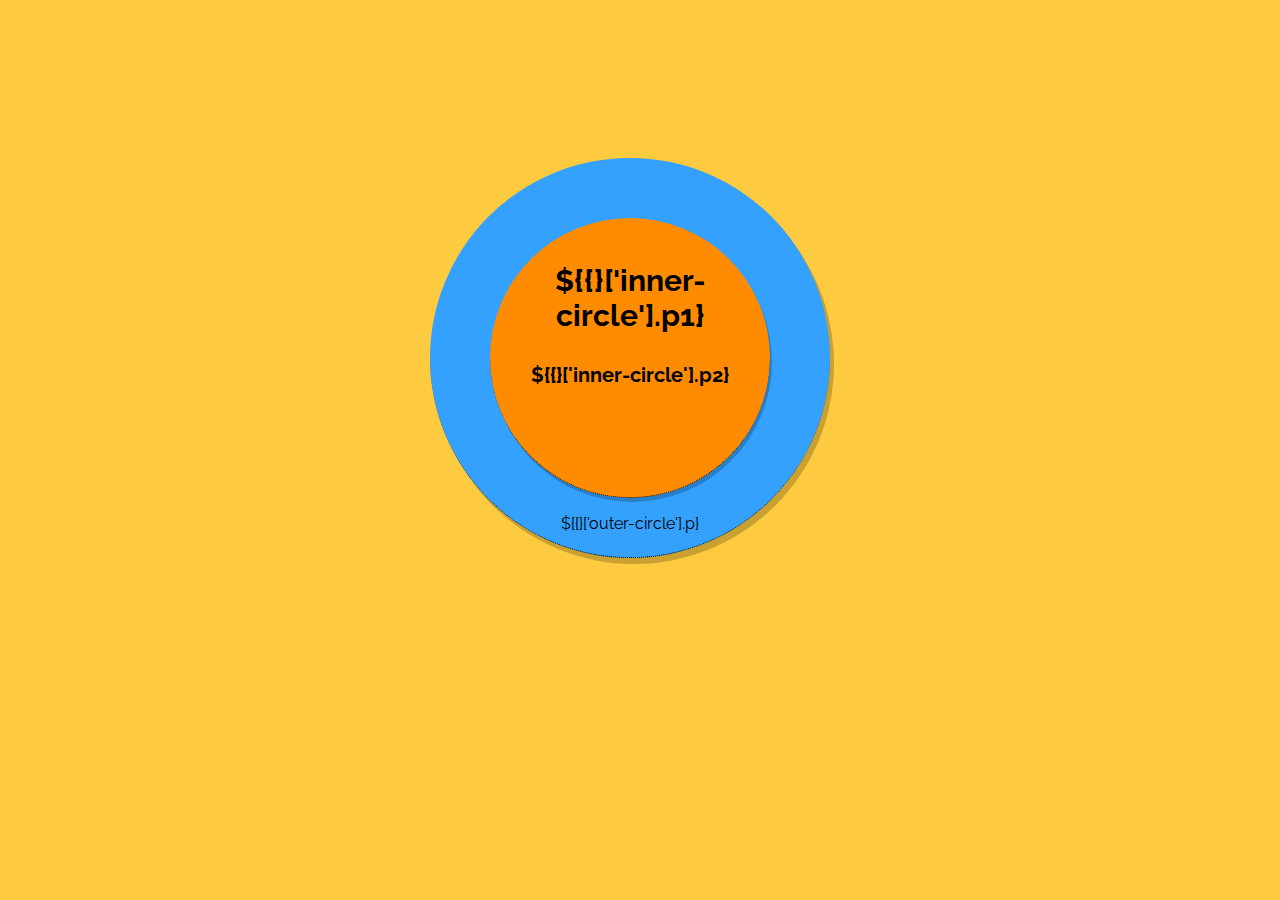
==== home-page.html @ 9caeaba4 "Applied javasricpting templating, added connecting lines with transition effects" ====
<!DOCTYPE html>
<html>
<head>
    <meta charset="UTF-8" />
    <meta name="viewport" content="width=device-width, initial-scale=1">
    <title>sourabhdhingra</title>
    <link rel="stylesheet" href="home-page.css">
    <link rel="stylesheet" href="colorful.css">
    <!-- <link rel="stylesheet" href="light.css"> -->
    <link rel="preconnect" href="https://fonts.googleapis.com">
<link rel="preconnect" href="https://fonts.gstatic.com" crossorigin>
<link href="https://fonts.googleapis.com/css2?family=Raleway:wght@300&display=swap" rel="stylesheet">
</head>
<body style="font-family: 'Raleway', sans-serif;">
    <!-- scripts -->
    <script src="transition-effects.js" type="text/javascript"></script>
    <script src="template-engine.js" type="module"></script>
 
    <div class="container content prevent-select" id="index">
        <!-- line to connect option 1 to outer circle -->
        <div class="line line1"></div> 
        <!-- line to connect option 2 to outer circle -->
        <div class="line line2"></div> 
        <!-- line to connect option 3 to outer circle -->
        <div class="line line3"></div>
        <!-- line to connect option 4 to outer circle -->
        <div class="line line4"></div>

        <!-- option circles, outer and inner -->
        <div class="option-circle option-1">
            <p>${{}['option-circles']['option-circle-1'].p}</p>
        </div>

        <div class="option-circle option-2">
            <p>${{}['option-circles']['option-circle-2'].p}</p>
        </div>

        <div class="outer-circle tooltip">
            <div class="inner-circle tooltip" onclick="toggleOptions()">
                <span class="tooltiptext">Clicking on the inner disc would expand out the available options.</span>
                <p style="font-size: 30px; font-weight: bolder;">${{}['inner-circle'].p1}</p>
                <p style="font-size: 20px;font-weight: bold;">${{}['inner-circle'].p2}</p>
            </div>
            <span class="tooltiptext">Clicking the outer disc button will help you navigate back!</span>
            <p>${{}['outer-circle'].p}</p>
        </div>

        <div class="option-circle option-3">
            <p>${{}['option-circles']['option-circle-3'].p}</p>
        </div>

        <div class="option-circle option-4">
            <p>${{}['option-circles']['option-circle-4'].p}</p>
        </div>

        <!-- experiment -->
        <div id="experiment"></div>
    </div>
</body>
</html>
---- home-page.css ----
.root {
    --outer-circle-sqaure-length: 400px;
    --inner-circle-sqaure-length: 300px;
}

* {
    box-sizing: border-box;
}

.line {
    width: 300px;
    height: 47px;
    border-bottom: 10px solid var(--connecting-line);
    position: absolute;
    z-index: -1;
    visibility: hidden;
}

.line1 {
    transform: rotateZ(20deg) translate(-304px, 125px);
}

.line2 {
    transform: rotateZ(-20deg) translate(280px, 125px);
}

.line3 {
    transform: rotateZ(-30deg) translate(-420px, 125px);
}

.line4 {
    transform: rotateZ(30deg) translate(410px, 125px);
}

body {
    background-color: var(--body-bg);
}

.container {
    display: flex;
    justify-content: center;
    align-items: center;
}

/* inner circle properties */
.inner-circle {
    border-radius: 50%;
    height: 280px;
    width: 280px;
    background-color: var(--inner-circle);
    margin-top: 60px;
    margin-left: 60px;
    margin-right: 60px;
    padding: 15px;
    box-shadow: 2px 4px var(--inner-circle-shadow-released);
    z-index: 1;
}

.inner-circle:hover {
    background-color: var(--inner-circle-pressed-hover);
}

.inner-circle:active {
    background-color: var(--inner-circle-pressed-hover);
    box-shadow: 2px 5px var(--inner-circle-shadow-pressed);
    transform: translateY(4px);

}

/* outer circle properties */
.outer-circle {
    border-radius: 50%;
    border-width: 2px;
    height: 400px;
    width: 400px;
    background-color: var(--outer-circle);
    box-shadow: 4px 6px var(--outer-circle-shadow-released);
    transform: translate(-10px, 150px);
    z-index: 1;
}

.outer-circle:hover:not(:has(.inner-circle:hover)) {
    background-color: var(--outer-circle-pressed-hover);
}

.outer-circle:active {
    background-color: var(--outer-circle-pressed-hover);
    box-shadow: 2px 3px var(--outer-circle-shadow-pressed);
    transform: translate(-6px, 154px);

}

div.content {
    text-align: center;
    vertical-align: middle;
}

/* to prevent the innext text of divs from selection */
.prevent-select {
    -webkit-user-select: none; /* Safari */
    -ms-user-select: none; /* IE 10 and IE 11 */
    user-select: none; /* Standard syntax */
  }

/* tooltip */
.tooltip {
    position: relative;
    display: inline-block;
    border-bottom: 1px dotted black;
}

.tooltip .tooltiptext {
    visibility: hidden;
    width: 240px;
    background-color: gray;
    color: #fff;
    text-align: center;
    border-radius: 6px;
    padding: 5px 0;
  
    /* Position the tooltip */
    position: absolute;
    z-index: 1;
    top: -5px;
    left: 70%;
  }

.tooltip:hover .tooltiptext {
    visibility: visible;
    opacity: 0.9;
}

.tooltip .tooltiptext::after {
    content: "";
    position: absolute;
    top: 50%;
    right: 100%;
    margin-top: -5px;
    border-width: 5px;
    border-style: solid;
    border-color: transparent gray transparent transparent;
  }

/* option circle properties */
.option-circle {
    border-radius: 50%;
    height: 210px;
    width: 210px;
    background-color: var(--outer-circle);
    border-width: 5px;
    border-style: solid;
    border-color: var(--option-circle-border);
    /* hide options by default */
    visibility: hidden;
}

.option-circle:hover {
    background-color: var(--outer-circle-pressed-hover);
    font-size: large;
    font-weight: bolder;
}

.option-1 {
    /* transform: translateX(55px); */
    padding: 55px;
    /* animation: smooth-show-option-1 1s ease-in 1s forwards; */
}

.option-2 {
    /* transform: translate(-120px, 400px); */
    padding: 50px;
    /* animation: smooth-show-option-2 1s ease-in 1s forwards; */
}

.option-3 {
    /* transform: translate(150px, 0); */
    padding: 50px;
    /* animation: smooth-show-option-3 1s ease-in 1s forwards; */
}

.option-4 {
    transform: translate(-75px, 400px);
    padding: 50px;
    /* animation: smooth-show-option-4 1s ease-in 1s forwards; */
}

@keyframes  smooth-show-option-1{
    from {
        visibility: hidden;
        transform: translate(275px, 100px);
     }
    to {
        visibility: visible;
        transform: translate(55px, 0);
    }
    
}

@keyframes  smooth-show-option-2{
    from {
        visibility: hidden;
        transform: translate(235px, 90px);
     }
    to {
        visibility: visible;
        transform: translate(-120px, 400px);
    }
    
}

@keyframes  smooth-show-option-3{
    from {
        visibility: hidden;
        transform: translate(-50px, 100px);
     }
    to {
        visibility: visible;
        transform: translate(150px, 0px);
    }
    
}

@keyframes  smooth-show-option-4{
    from {
        visibility: hidden;
        transform: translate(-250px, 130px);
     }
    to {
        visibility: visible;
        transform: translate(-75px, 400px);
    }
    
}
---- colorful.css ----
:root {
    /* body color properties */
    --body-bg: #FDCA40;

    /* inner circle color properties */
    --inner-circle: #FF8C00;
    --inner-circle-pressed-hover: #c4720e;
    --inner-circle-shadow-released: #277FCA;
    --inner-circle-shadow-pressed: #1e64a2;

    /* outer circle color properties */
    --outer-circle: #33A1FD;
    --outer-circle-pressed-hover: #2d7fc3;
    --outer-circle-shadow-released: #CAA131;
    --outer-circle-shadow-pressed: #ae8b2a;

    /* option circle color properties */
    --option-circle-border: #E6E6E6;

    /* connecting line color properties */
    --connecting-line: #FFFFFF;
}
---- light.css ----
:root {
    /* body color properties */
    --body-bg: white;

    /* inner circle color properties */
    --inner-circle: bisque;
    --inner-circle-pressed-hover: rgb(249, 192, 123);
    --inner-circle-shadow-released: gainsboro;
    --inner-circle-shadow-pressed: rgb(249, 192, 123);;

    /* outer circle color properties */
    --outer-circle: aliceblue;
    --outer-circle-pressed-hover: rgb(224, 231, 237);
    --outer-circle-shadow-released: gainsboro;
    --outer-circle-shadow-pressed: rgb(187, 185, 185);

    /* option circle color properties */
    --option-circle-border: azure;

    /* connecting line color properties */
    --connecting-line: azure;
}
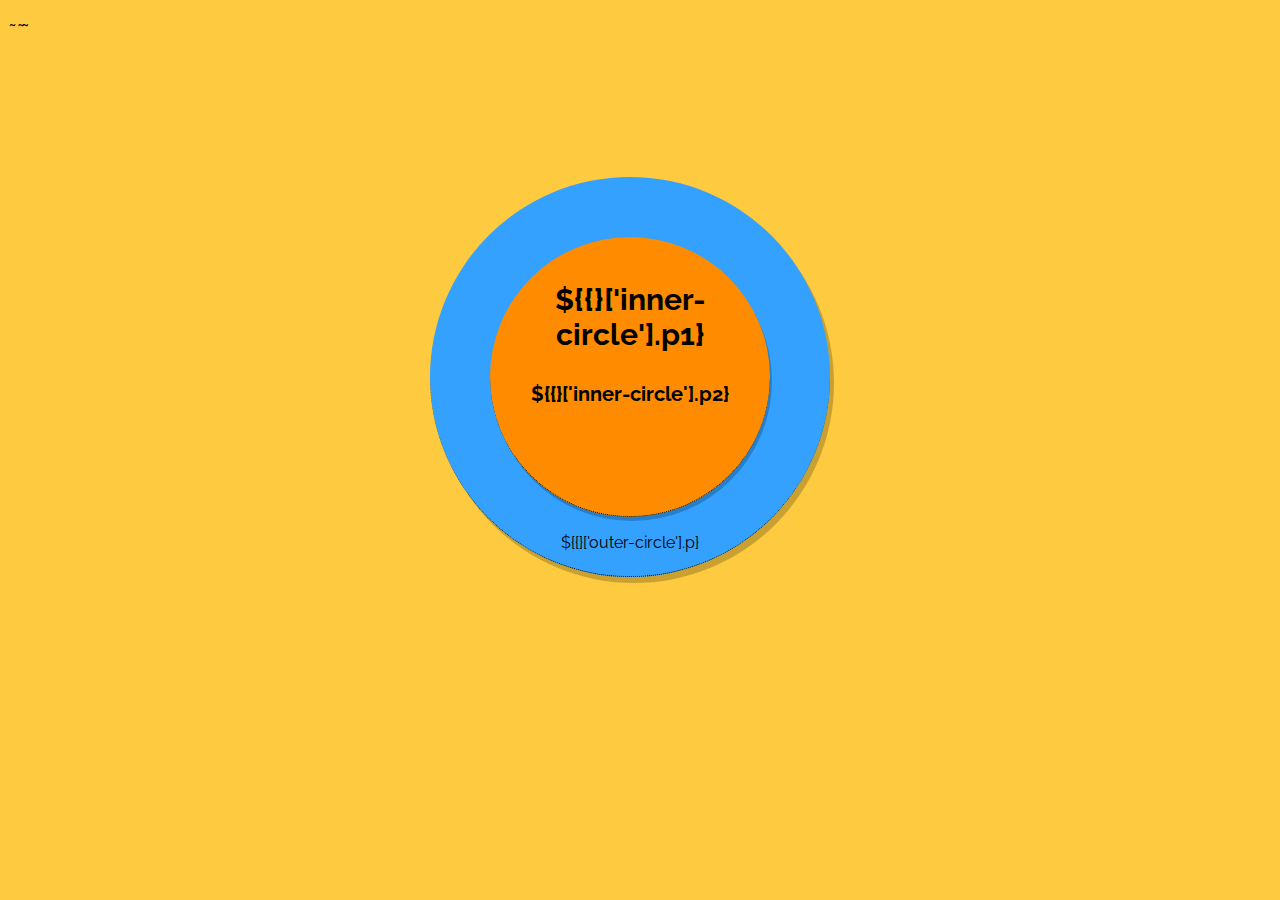
==== commit fe88f34a: "added code option-flow.js to simulate circles updation on click of option-1, along with other change" ====
--- a/home-page.html
+++ b/home-page.html
@@ -1,26 +1,29 @@
 <!DOCTYPE html>
 <html>
+
 <head>
     <meta charset="UTF-8" />
-    <meta name="viewport" content="width=device-width, initial-scale=1">
+    <meta name="viewport" content="width=device-width, initial-scale=1"> ̰
     <title>sourabhdhingra</title>
     <link rel="stylesheet" href="home-page.css">
     <link rel="stylesheet" href="colorful.css">
-    <!-- <link rel="stylesheet" href="light.css"> -->
+    <!-- <link rel="stylesheet" href="light.css"> --> ̰ ̰
     <link rel="preconnect" href="https://fonts.googleapis.com">
-<link rel="preconnect" href="https://fonts.gstatic.com" crossorigin>
-<link href="https://fonts.googleapis.com/css2?family=Raleway:wght@300&display=swap" rel="stylesheet">
+    <link rel="preconnect" href="https://fonts.gstatic.com" crossorigin>
+    <link href="https://fonts.googleapis.com/css2?family=Raleway:wght@300&display=swap" rel="stylesheet">
 </head>
+
 <body style="font-family: 'Raleway', sans-serif;">
     <!-- scripts -->
     <script src="transition-effects.js" type="text/javascript"></script>
     <script src="template-engine.js" type="module"></script>
- 
-    <div class="container content prevent-select" id="index">
+    <script src="option-flow.js" type="module"></script>
+
+    <div class="container content prevent-select" id="parent">
         <!-- line to connect option 1 to outer circle -->
-        <div class="line line1"></div> 
+        <div class="line line1"></div>
         <!-- line to connect option 2 to outer circle -->
-        <div class="line line2"></div> 
+        <div class="line line2"></div>
         <!-- line to connect option 3 to outer circle -->
         <div class="line line3"></div>
         <!-- line to connect option 4 to outer circle -->
@@ -57,4 +60,5 @@
         <div id="experiment"></div>
     </div>
 </body>
+
 </html>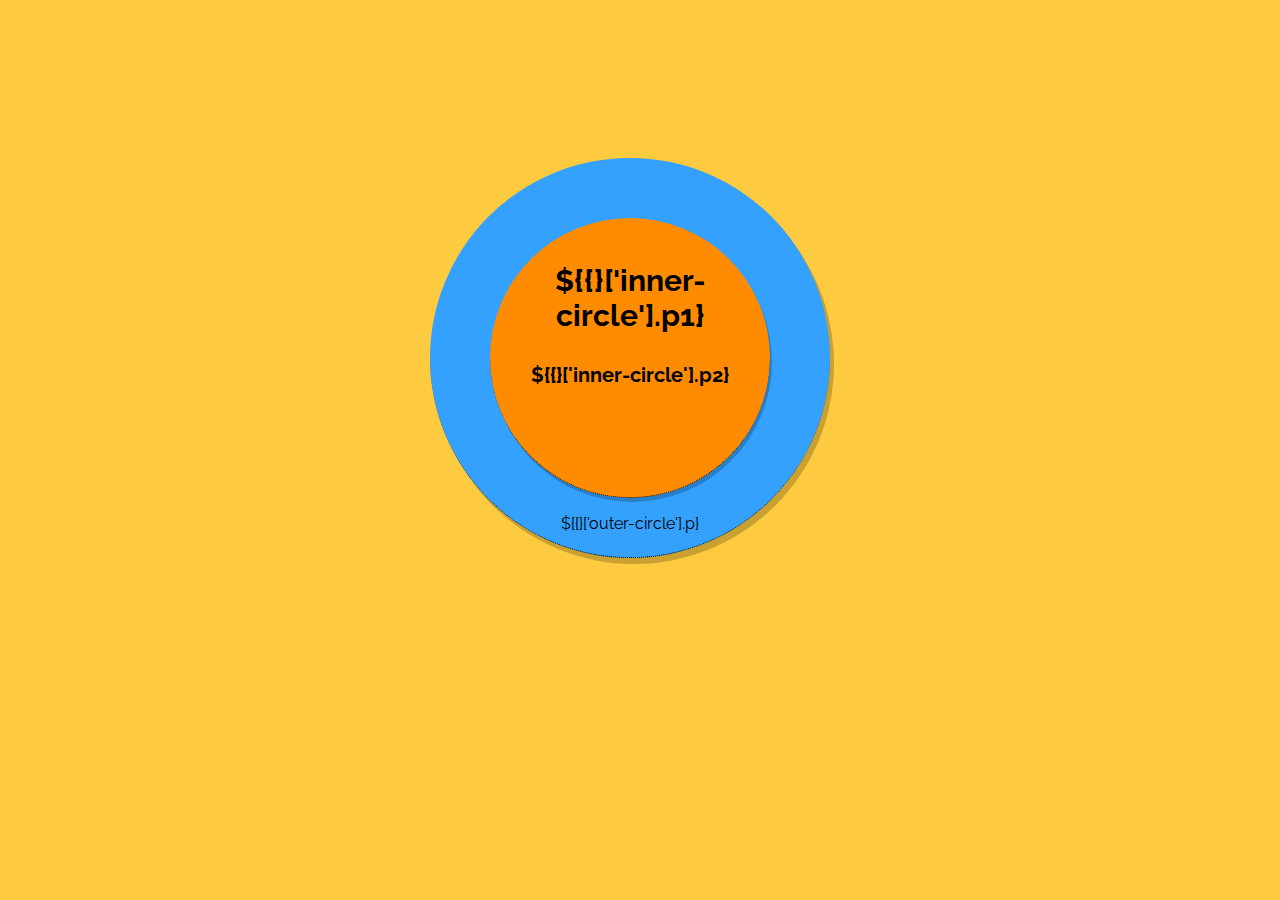
==== commit 7b2e7eb2: "modularizing js scripts, added app.js as main script to be loaded" ====
--- a/home-page.html
+++ b/home-page.html
@@ -3,11 +3,11 @@
 
 <head>
     <meta charset="UTF-8" />
-    <meta name="viewport" content="width=device-width, initial-scale=1"> ̰
+    <meta name="viewport" content="width=device-width, initial-scale=1">
     <title>sourabhdhingra</title>
     <link rel="stylesheet" href="home-page.css">
     <link rel="stylesheet" href="colorful.css">
-    <!-- <link rel="stylesheet" href="light.css"> --> ̰ ̰
+    <!-- <link rel="stylesheet" href="light.css"> -->
     <link rel="preconnect" href="https://fonts.googleapis.com">
     <link rel="preconnect" href="https://fonts.gstatic.com" crossorigin>
     <link href="https://fonts.googleapis.com/css2?family=Raleway:wght@300&display=swap" rel="stylesheet">
@@ -15,10 +15,7 @@
 
 <body style="font-family: 'Raleway', sans-serif;">
     <!-- scripts -->
-    <script src="transition-effects.js" type="text/javascript"></script>
-    <script src="template-engine.js" type="module"></script>
-    <script src="option-flow.js" type="module"></script>
-
+    <script src="app.js" type="module"></script>
     <div class="container content prevent-select" id="parent">
         <!-- line to connect option 1 to outer circle -->
         <div class="line line1"></div>
@@ -39,7 +36,7 @@
         </div>
 
         <div class="outer-circle tooltip">
-            <div class="inner-circle tooltip" onclick="toggleOptions()">
+            <div class="inner-circle tooltip">
                 <span class="tooltiptext">Clicking on the inner disc would expand out the available options.</span>
                 <p style="font-size: 30px; font-weight: bolder;">${{}['inner-circle'].p1}</p>
                 <p style="font-size: 20px;font-weight: bold;">${{}['inner-circle'].p2}</p>
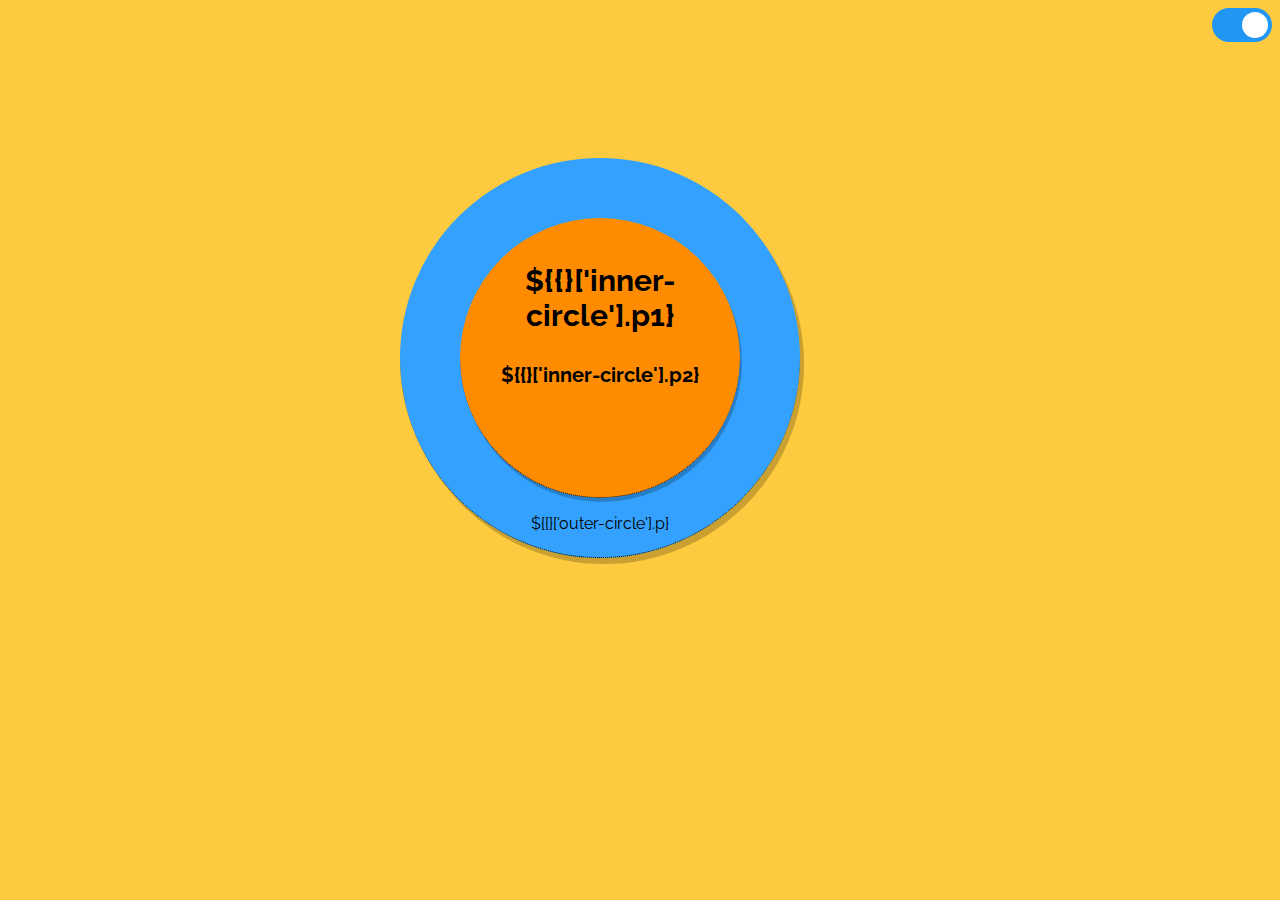
==== commit a7ecb97a: "added theme switcher with 2 themes - colorful and light CSS" ====
--- a/home-page.html
+++ b/home-page.html
@@ -6,16 +6,23 @@
     <meta name="viewport" content="width=device-width, initial-scale=1">
     <title>sourabhdhingra</title>
     <link rel="stylesheet" href="home-page.css">
-    <link rel="stylesheet" href="colorful.css">
-    <!-- <link rel="stylesheet" href="light.css"> -->
+    <link rel="stylesheet" href="colorful.css" id="theme">
+    <link rel="stylesheet" href="theme-switcher.css">
+    <script src="js/app.js" type="module"></script>
     <link rel="preconnect" href="https://fonts.googleapis.com">
     <link rel="preconnect" href="https://fonts.gstatic.com" crossorigin>
     <link href="https://fonts.googleapis.com/css2?family=Raleway:wght@300&display=swap" rel="stylesheet">
 </head>
 
 <body style="font-family: 'Raleway', sans-serif;">
-    <!-- scripts -->
-    <script src="app.js" type="module"></script>
+    <div style="float: right;">
+        <label class="switch">
+            <input type="checkbox" checked id="theme-switcher">
+            <span class="slider round"></span>
+        </label>
+    </div>
+    
+      
     <div class="container content prevent-select" id="parent">
         <!-- line to connect option 1 to outer circle -->
         <div class="line line1"></div>
--- a/theme-switcher.css
+++ b/theme-switcher.css
@@ -0,0 +1,59 @@
+.switch {
+    position: relative;
+    display: inline-block;
+    width: 60px;
+    height: 34px;
+}
+
+.switch input {
+    opacity: 0;
+    width: 0;
+    height: 0;
+}
+
+.slider {
+    position: absolute;
+    cursor: pointer;
+    top: 0;
+    left: 0;
+    right: 0;
+    bottom: 0;
+    background-color: #ccc;
+    -webkit-transition: .4s;
+    transition: .4s;
+}
+
+.slider:before {
+    position: absolute;
+    content: "";
+    height: 26px;
+    width: 26px;
+    left: 4px;
+    bottom: 4px;
+    background-color: white;
+    -webkit-transition: .4s;
+    transition: .4s;
+}
+
+input:checked+.slider {
+    background-color: #2196F3;
+}
+
+input:focus+.slider {
+    box-shadow: 0 0 1px #2196F3;
+}
+
+input:checked+.slider:before {
+    -webkit-transform: translateX(26px);
+    -ms-transform: translateX(26px);
+    transform: translateX(26px);
+}
+
+/* Rounded sliders */
+.slider.round {
+    border-radius: 34px;
+}
+
+.slider.round:before {
+    border-radius: 50%;
+}